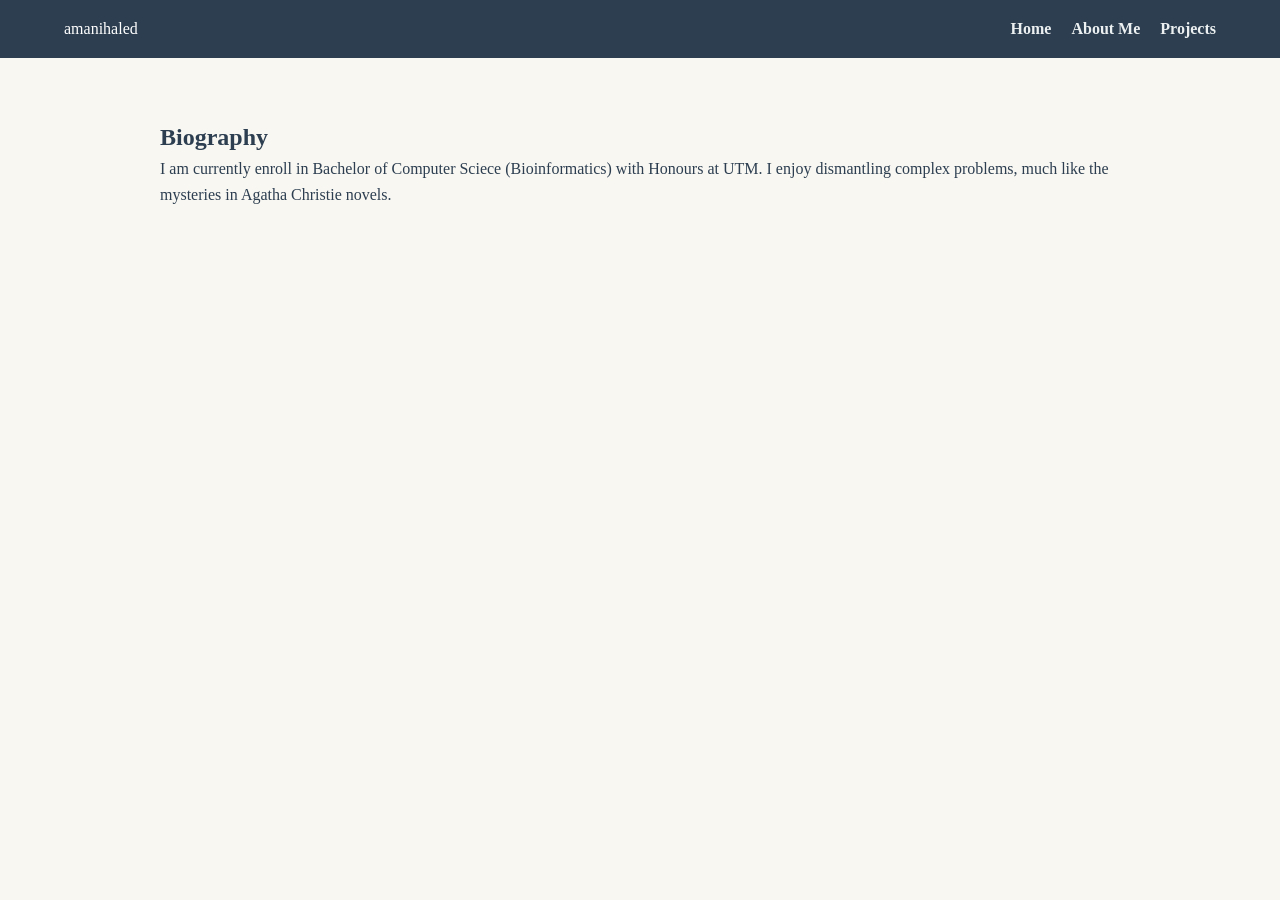
==== about.html @ 9f8df253 "Create about.html" ====
<!DOCTYPE html>
<html lang="en">
<head>
    <meta charset="UTF-8">
    <meta name="viewport" content="width=device-width, initial-scale=1.0">
    <title>About Me | Batrisyia Amani</title>
    <link rel="stylesheet" href="style.css">
</head>
<body>
    <header>
        <nav class="navbar">
            <div class="logo">amanihaled</div>
            <ul class="nav-links">
                <li><a href="index.html">Home</a></li>
                <li><a href="about.html">About Me</a></li>
                <li><a href="projects.html">Projects</a></li>
            </ul>
        </nav>
    </header>

    <main class="container">
        <h2>Biography</h2>
        <p>I am currently enroll in Bachelor of Computer Sciece (Bioinformatics) with Honours at UTM. I enjoy dismantling complex problems, much like the mysteries in Agatha Christie novels.</p>
    </main>

    <script src="script.js"></script>
</body>
</html>
---- style.css ----
* {
    box-sizing: border-box;
    margin: 0;
    padding: 0;
}

body {
    font-family: 'Georgia', serif;
    background-color: #f9f7f2;
    color: #2c3e50;
    line-height: 1.6;
}

.navbar {
    display: flex;
    justify-content: space-between;
    align-items: center;
    background-color: #2c3e50;
    padding: 1rem 5%;
    color: white;
}

.nav-links {
    display: flex;
    list-style: none;
    gap: 20px;
}

.nav-links a {
    color: #ecf0f1;
    text-decoration: none;
    font-weight: bold;
}

.hero-grid {
    display: grid;
    grid-template-columns: 1fr 2fr;
    gap: 30px;
    align-items: center;
    max-width: 1000px;
    margin: 50px auto;
    padding: 20px;
}

.profile-pic {
    width: 200px;
    height: 200px;
    border-radius: 50%;
    border: 5px solid #8b0000;
    object-fit: cover;
}

.container {
    max-width: 1000px;
    margin: 40px auto;
    padding: 20px;
}

.project-flex-container {
    display: flex;
    gap: 20px;
    flex-wrap: wrap;
}

.project-card {
    flex: 1;
    min-width: 280px;
    background: white;
    padding: 20px;
    border-left: 5px solid #8b0000;
    box-shadow: 0 4px 8px rgba(0,0,0,0.1);
}

@media (max-width: 768px) {
    .hero-grid {
        grid-template-columns: 1fr;
        text-align: center;
    }

    .menu-toggle {
        display: block;
        cursor: pointer;
    }

    .nav-links {
        display: none;
        flex-direction: column;
        width: 100%;
        text-align: center;
        background-color: #34495e;
        position: absolute;
        top: 60px;
        left: 0;
    }

    .nav-links.active {
        display: flex;
    }

    .bar {
        display: block;
        width: 25px;
        height: 3px;
        margin: 5px auto;
        background-color: white;
    }
}

footer {
    text-align: center;
    padding: 30px;
    background: #2c3e50;
    color: white;
    margin-top: 50px;
}
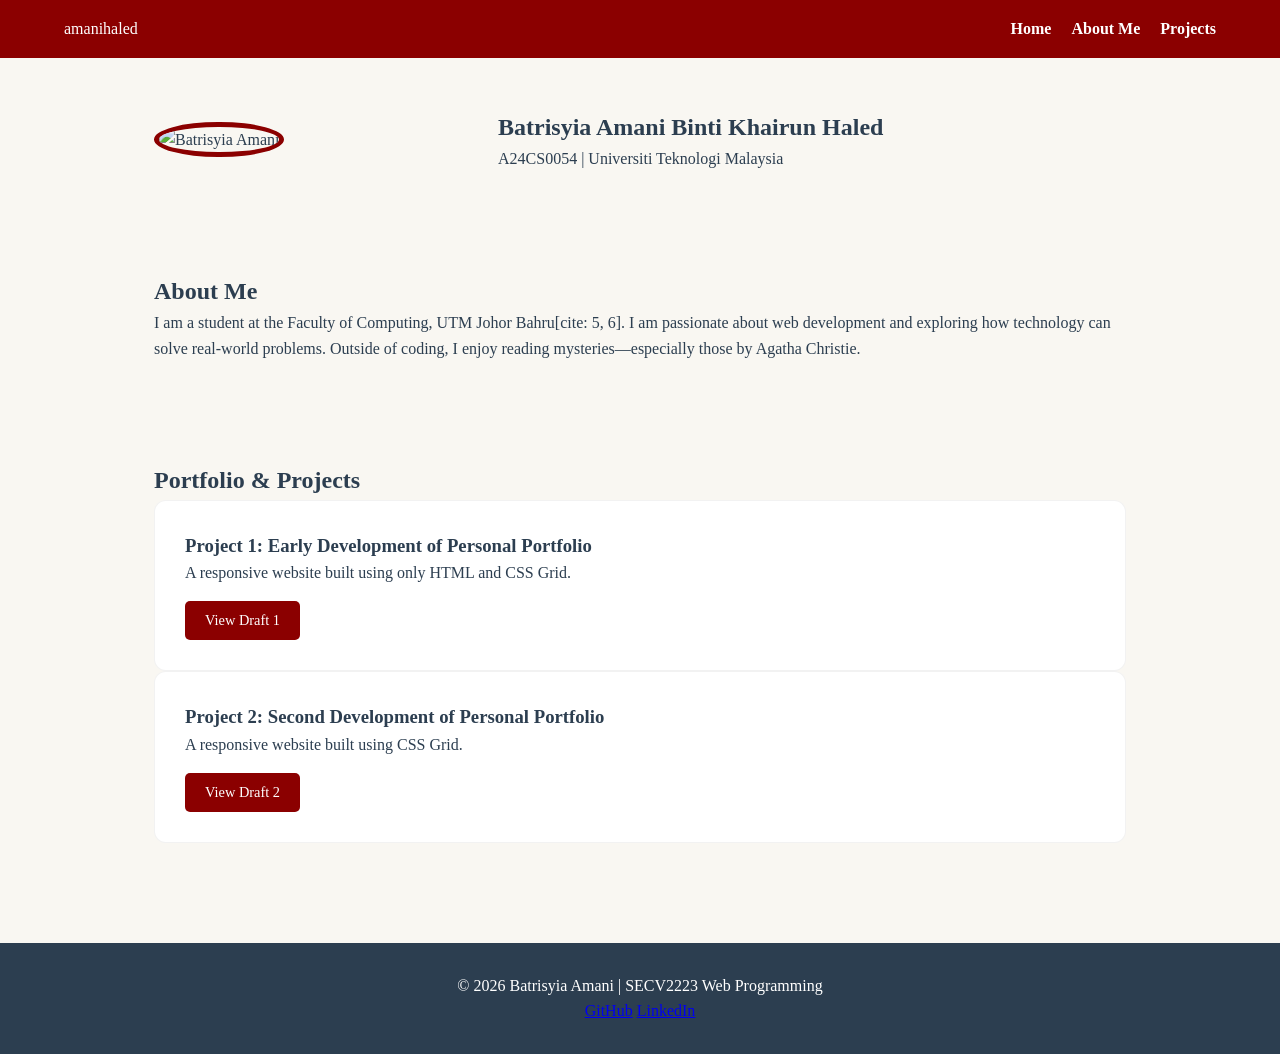
==== commit 38ead482: "Update about.html" ====
--- a/about.html
+++ b/about.html
@@ -3,25 +3,69 @@
 <head>
     <meta charset="UTF-8">
     <meta name="viewport" content="width=device-width, initial-scale=1.0">
-    <title>About Me | Batrisyia Amani</title>
+    <title>Portfolio | Batrisyia Amani</title>
     <link rel="stylesheet" href="style.css">
 </head>
 <body>
+
     <header>
         <nav class="navbar">
             <div class="logo">amanihaled</div>
-            <ul class="nav-links">
+            <div class="menu-toggle" id="mobile-menu">
+                <span class="bar"></span>
+                <span class="bar"></span>
+                <span class="bar"></span>
+            </div>
+            <ul class="nav-links" id="nav-list">
                 <li><a href="index.html">Home</a></li>
-                <li><a href="about.html">About Me</a></li>
-                <li><a href="projects.html">Projects</a></li>
+                <li><a href="#about">About Me</a></li>
+                <li><a href="#projects">Projects</a></li>
             </ul>
         </nav>
     </header>
 
-    <main class="container">
-        <h2>Biography</h2>
-        <p>I am currently enroll in Bachelor of Computer Sciece (Bioinformatics) with Honours at UTM. I enjoy dismantling complex problems, much like the mysteries in Agatha Christie novels.</p>
+    <main>
+        <section id="home" class="hero-grid">
+            <div class="hero-image">
+                <img src="batrisyiaamani.jpg" alt="Batrisyia Amani" class="profile-pic">
+            </div>
+            <div class="hero-text">
+                <h1>Batrisyia Amani Binti Khairun Haled</h1>
+                <p class="tagline">A24CS0054 | Universiti Teknologi Malaysia</p>
+            </div>
+        </section>
+
+        <section id="about" class="container">
+            <h2>About Me</h2>
+            <p>I am a student at the Faculty of Computing, UTM Johor Bahru[cite: 5, 6]. I am passionate about web development and exploring how technology can solve real-world problems. Outside of coding, I enjoy reading mysteries—especially those by Agatha Christie.</p>
+        </section>
+
+        <section id="projects" class="container">
+            <h2>Portfolio & Projects</h2>
+            <div class="project-flex-container">
+                <article class="project-card">
+                <h3>Project 1: Early Development of Personal Portfolio</h3>
+                <p>A responsive website built using only HTML and CSS Grid.</p>
+                <a href="https://activity-2-lab-test.vercel.app/" target="_blank">View Draft 1</a>
+                </article>
+
+                <article class="project-card">
+                <h3>Project 2: Second Development of Personal Portfolio</h3>
+                <p>A responsive website built using CSS Grid.</p>
+                <a href="https://my-flexbox-six.vercel.app/" target="_blank">View Draft 2</a>    
+                </article>
+
+            </div>
+        </section>
     </main>
+
+    <footer>
+        <p>© 2026 Batrisyia Amani | SECV2223 Web Programming</p>
+        <div class="socials">
+            <a href="https://github.com/amanihaled">GitHub</a>
+            <a href="#">LinkedIn</a>
+        </div>
+    </footer>
 
     <script src="script.js"></script>
 </body>
--- a/style.css
+++ b/style.css
@@ -1,115 +1,81 @@
-* {
-    box-sizing: border-box;
-    margin: 0;
-    padding: 0;
-}
+* { box-sizing: border-box; margin: 0; padding: 0; }
 
 body {
-    font-family: 'Georgia', serif;
+    font-family: 'Georgia', serif; 
+    font-size: 16px;              
+    line-height: 1.6;             
+    color: #2c3e50;
     background-color: #f9f7f2;
-    color: #2c3e50;
-    line-height: 1.6;
+    margin: 0;
 }
 
 .navbar {
     display: flex;
     justify-content: space-between;
     align-items: center;
-    background-color: #2c3e50;
+    background-color: #8b0000;
     padding: 1rem 5%;
     color: white;
 }
 
-.nav-links {
-    display: flex;
-    list-style: none;
-    gap: 20px;
-}
-
-.nav-links a {
-    color: #ecf0f1;
-    text-decoration: none;
-    font-weight: bold;
-}
+.nav-links { display: flex; list-style: none; gap: 20px; }
+.nav-links a { color: white; text-decoration: none; font-weight: bold; }
 
 .hero-grid {
     display: grid;
     grid-template-columns: 1fr 2fr;
     gap: 30px;
+    padding: 50px 5%;
     align-items: center;
-    max-width: 1000px;
-    margin: 50px auto;
-    padding: 20px;
+    max-width: 1100px;
+    margin: 0 auto;
 }
 
-.profile-pic {
-    width: 200px;
-    height: 200px;
-    border-radius: 50%;
-    border: 5px solid #8b0000;
-    object-fit: cover;
-}
+.profile-pic { width: 100%; max-width: 250px; border-radius: 50%; border: 5px solid #8b0000; }
 
-.container {
-    max-width: 1000px;
-    margin: 40px auto;
-    padding: 20px;
-}
-
-.project-flex-container {
-    display: flex;
-    gap: 20px;
-    flex-wrap: wrap;
+.project-grid {
+    display: grid;
+    grid-template-columns: repeat(auto-fit, minmax(300px, 1fr));
+    gap: 30px;
+    margin-top: 40px;
 }
 
 .project-card {
-    flex: 1;
-    min-width: 280px;
-    background: white;
-    padding: 20px;
-    border-left: 5px solid #8b0000;
-    box-shadow: 0 4px 8px rgba(0,0,0,0.1);
+    background: #ffffff;
+    border-radius: 12px; 
+    padding: 30px;
+    transition: all 0.3s ease; 
+    border: 1px solid rgba(0,0,0,0.05); 
+}
+
+.project-card:hover {
+    transform: translateY(-8px); 
+    box-shadow: 0 15px 30px rgba(0, 0, 0, 0.1); 
+    border-color: #8b0000; 
+}
+
+.project-card a {
+    display: inline-block;
+    margin-top: 15px;
+    padding: 8px 20px;
+    background-color: #8b0000;
+    color: white;
+    text-decoration: none;
+    border-radius: 5px;
+    font-size: 0.9rem;
+    transition: background 0.3s;
+}
+
+.project-card a:hover {
+    background-color: #2c3e50;
 }
 
 @media (max-width: 768px) {
-    .hero-grid {
-        grid-template-columns: 1fr;
-        text-align: center;
-    }
-
-    .menu-toggle {
-        display: block;
-        cursor: pointer;
-    }
-
-    .nav-links {
-        display: none;
-        flex-direction: column;
-        width: 100%;
-        text-align: center;
-        background-color: #34495e;
-        position: absolute;
-        top: 60px;
-        left: 0;
-    }
-
-    .nav-links.active {
-        display: flex;
-    }
-
-    .bar {
-        display: block;
-        width: 25px;
-        height: 3px;
-        margin: 5px auto;
-        background-color: white;
-    }
+    .hero-grid { grid-template-columns: 1fr; text-align: center; }
+    .menu-icon { display: block; cursor: pointer; font-size: 24px; color: white; }
+    .nav-links { display: none; flex-direction: column; width: 100%; background: #2c3e50; }
+    .nav-links.active { display: flex; }
 }
 
-footer {
-    text-align: center;
-    padding: 30px;
-    background: #2c3e50;
-    color: white;
-    margin-top: 50px;
-}
+.container { padding: 50px 5%; max-width: 1100px; margin: 0 auto; }
+footer { text-align: center; padding: 30px; background: #2c3e50; color: white; margin-top: 50px; }
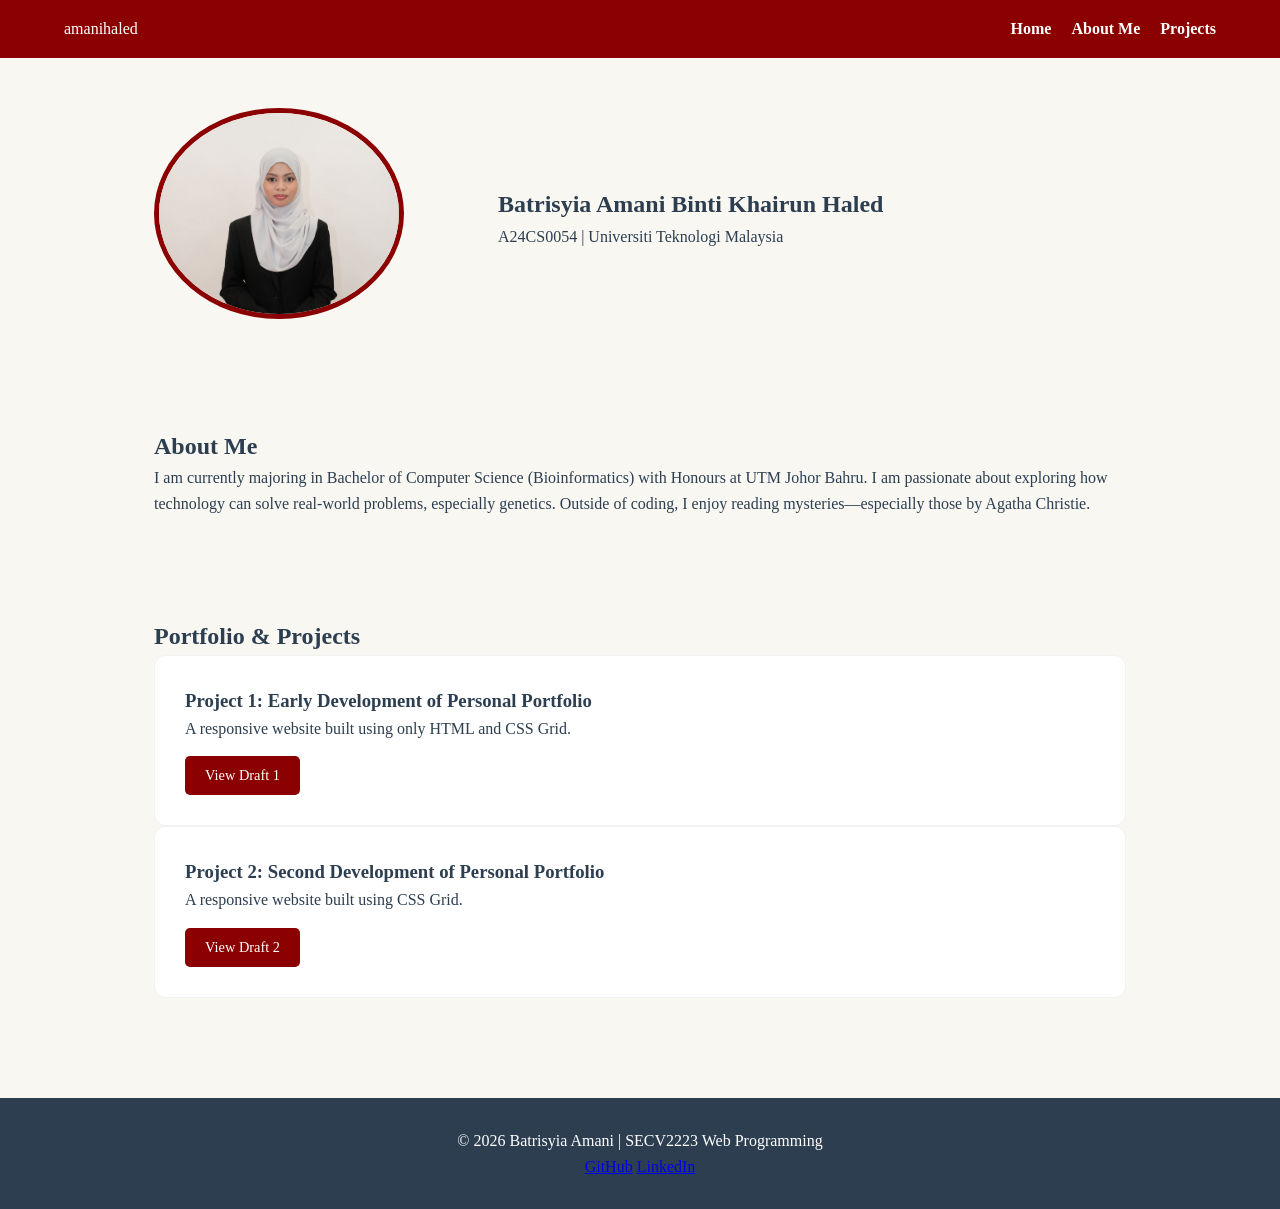
==== commit e65de0d9: "Update about.html" ====
--- a/about.html
+++ b/about.html
@@ -27,7 +27,7 @@
     <main>
         <section id="home" class="hero-grid">
             <div class="hero-image">
-                <img src="batrisyiaamani.jpg" alt="Batrisyia Amani" class="profile-pic">
+                <img src="amanihaled.jpg" alt="Batrisyia Amani" class="profile-pic">
             </div>
             <div class="hero-text">
                 <h1>Batrisyia Amani Binti Khairun Haled</h1>
@@ -37,7 +37,7 @@
 
         <section id="about" class="container">
             <h2>About Me</h2>
-            <p>I am a student at the Faculty of Computing, UTM Johor Bahru[cite: 5, 6]. I am passionate about web development and exploring how technology can solve real-world problems. Outside of coding, I enjoy reading mysteries—especially those by Agatha Christie.</p>
+            <p>I am currently majoring in Bachelor of Computer Science (Bioinformatics) with Honours at UTM Johor Bahru. I am passionate about exploring how technology can solve real-world problems, especially genetics. Outside of coding, I enjoy reading mysteries—especially those by Agatha Christie.</p>
         </section>
 
         <section id="projects" class="container">
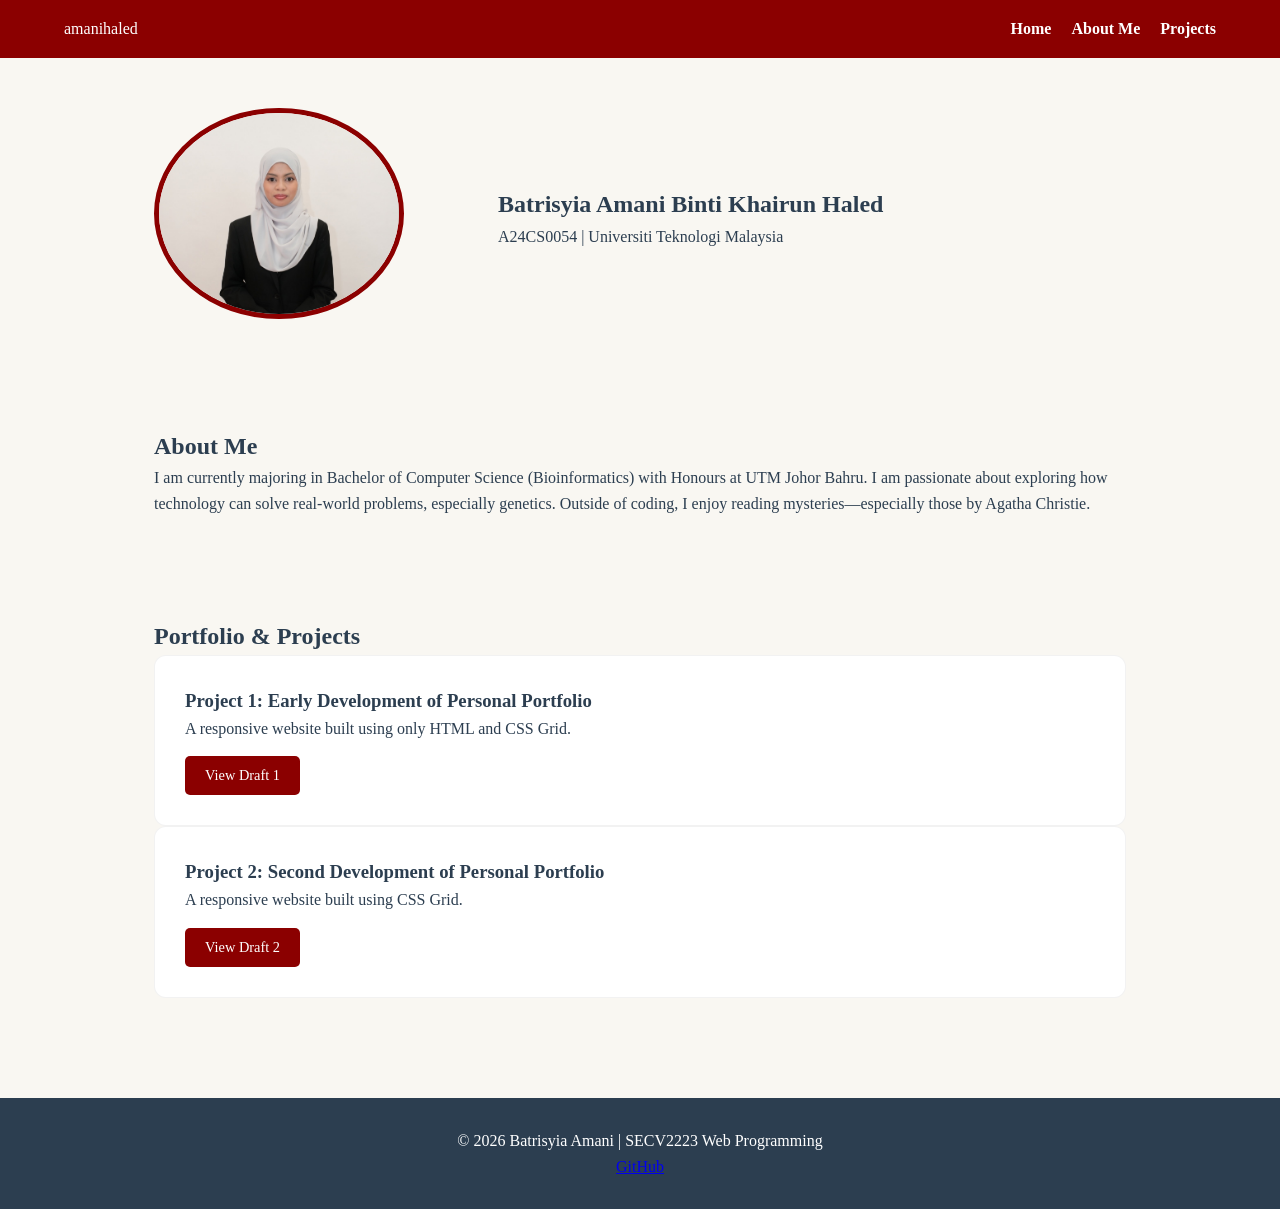
==== commit dee5b083: "Remove LinkedIn link from about.html footer Removed LinkedIn link from footer." ====
--- a/about.html
+++ b/about.html
@@ -63,7 +63,6 @@
         <p>© 2026 Batrisyia Amani | SECV2223 Web Programming</p>
         <div class="socials">
             <a href="https://github.com/amanihaled">GitHub</a>
-            <a href="#">LinkedIn</a>
         </div>
     </footer>
 
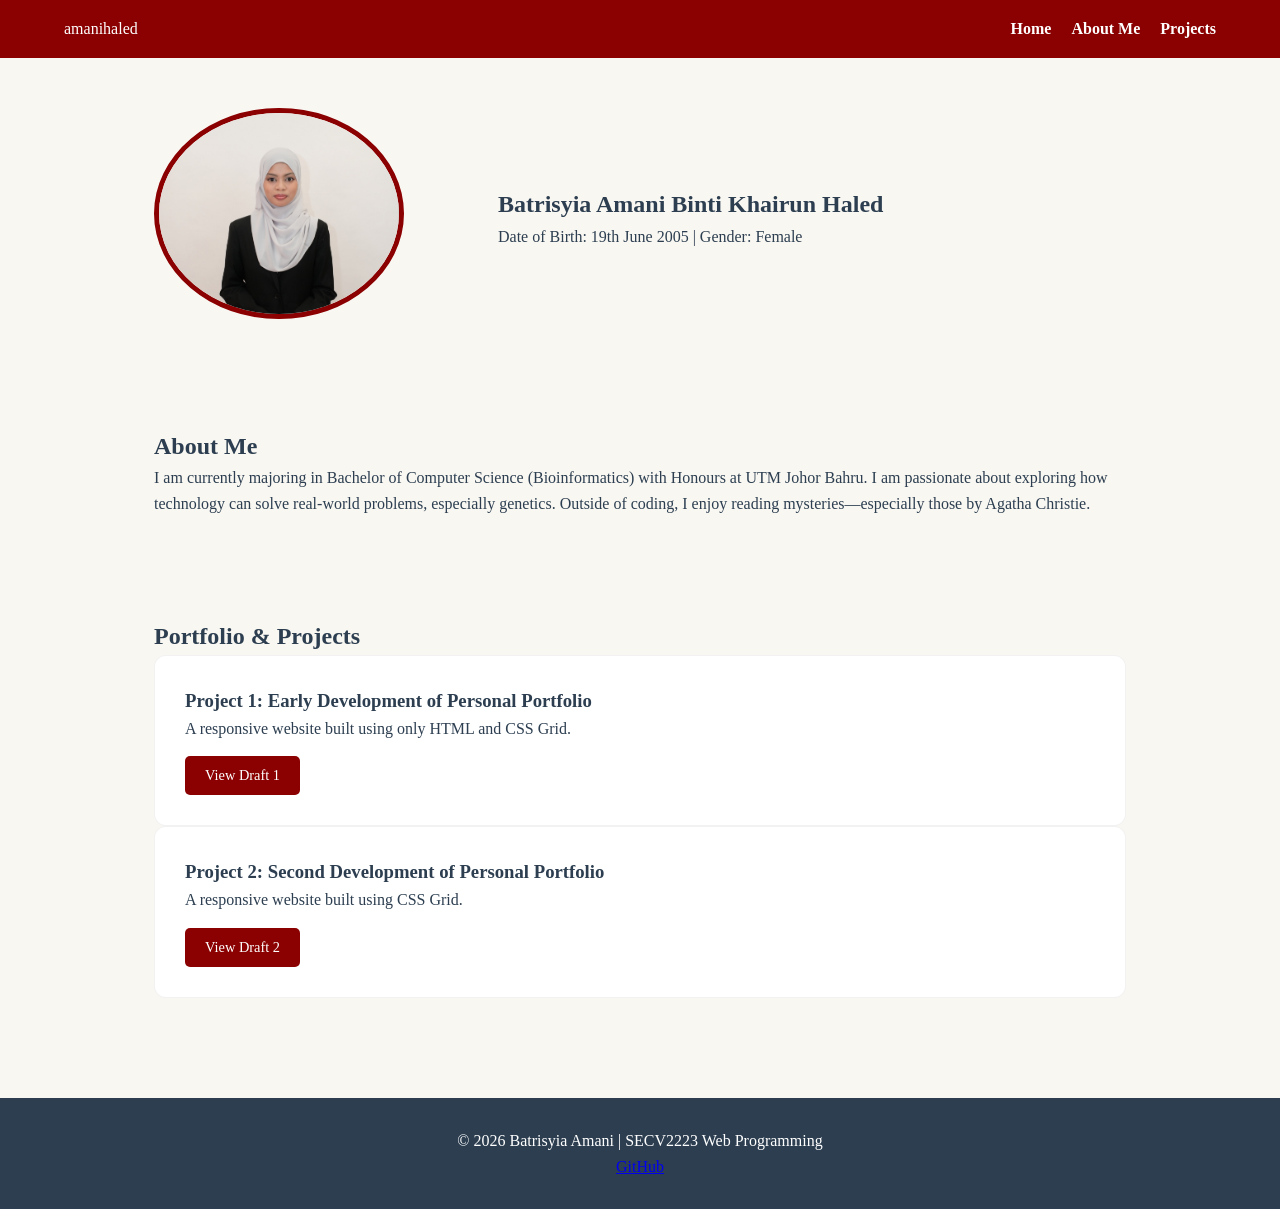
==== commit 796c6ac0: "Update tagline with personal information" ====
--- a/about.html
+++ b/about.html
@@ -31,7 +31,7 @@
             </div>
             <div class="hero-text">
                 <h1>Batrisyia Amani Binti Khairun Haled</h1>
-                <p class="tagline">A24CS0054 | Universiti Teknologi Malaysia</p>
+                <p class="tagline">Date of Birth: 19th June 2005 | Gender: Female</p>
             </div>
         </section>
 
